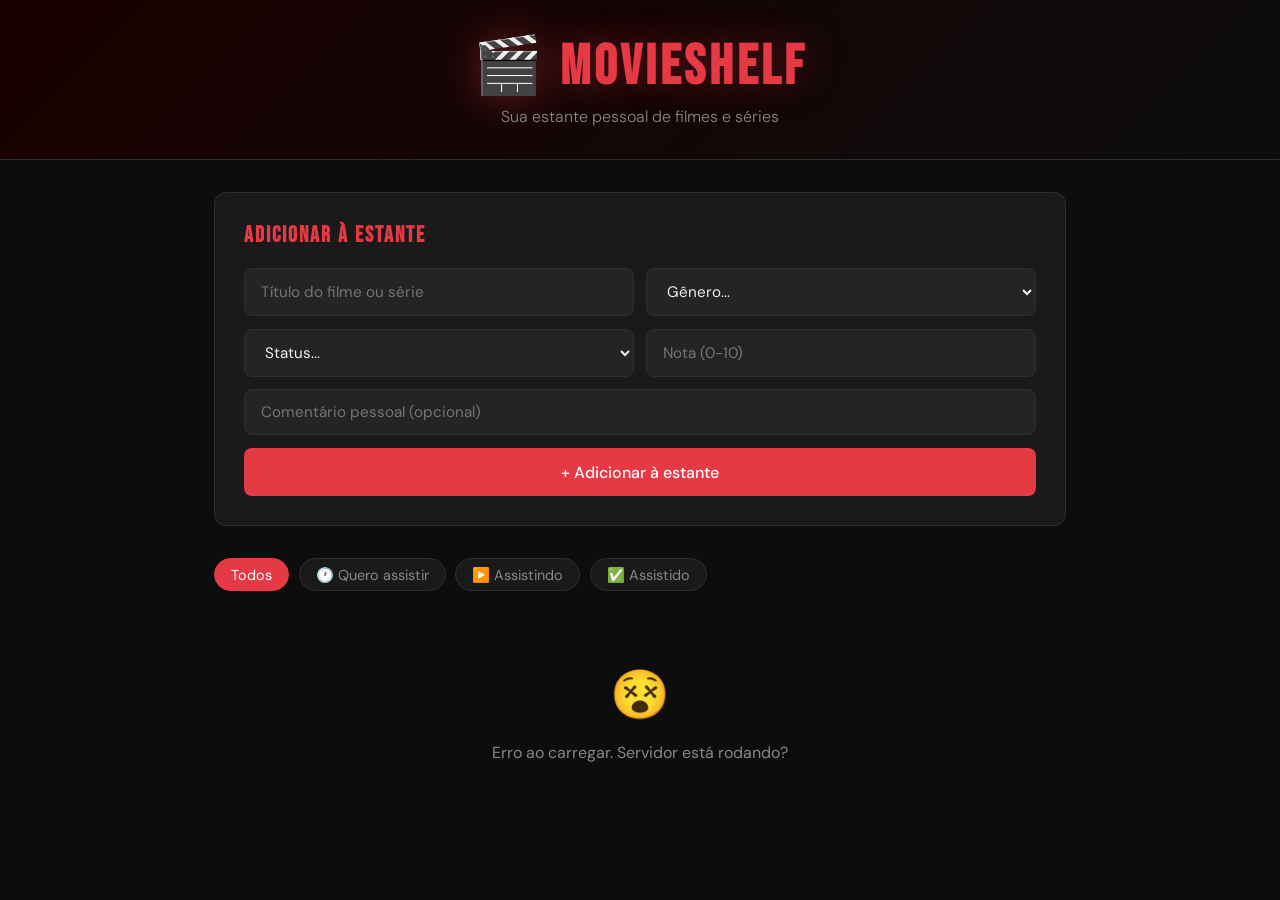
==== frontend/index.html @ 4b6a0308 "refactor: separa front-end e back-end" ====
<!DOCTYPE html>
<html lang="pt-BR">
<head>
    <meta charset="UTF-8">
    <meta name="viewport" content="width=device-width, initial-scale=1.0">
    <title>MovieShelf</title>
    <link rel="icon" href="/static/img/claquete.png" type="image/x-icon">
    <link rel="preconnect" href="https://fonts.googleapis.com">
    <link href="https://fonts.googleapis.com/css2?family=Bebas+Neue&family=DM+Sans:wght@300;400;500&display=swap" rel="stylesheet">
    <link rel="stylesheet" href="/static/style.css">
</head>
<body>

    <!-- CABEÇALHO -->
    <header>
        <div class="header-inner">
            <h1>🎬 MovieShelf</h1>
            <p>Sua estante pessoal de filmes e séries</p>
        </div>
    </header>

    <!-- CONTEÚDO PRINCIPAL -->
    <main>

        <!-- FORMULÁRIO DE ADICIONAR FILME -->
        <section class="form-section">
            <h2>Adicionar à estante</h2>
            <div class="form-grid">

                <input type="text" id="titulo" placeholder="Título do filme ou série" />

                <select id="genero">
                    <option value="">Gênero...</option>
                    <option>Ação</option>
                    <option>Comédia</option>
                    <option>Drama</option>
                    <option>Ficção Científica</option>
                    <option>Terror</option>
                    <option>Romance</option>
                    <option>Animação</option>
                    <option>Documentário</option>
                    <option>Thriller</option>
                </select>

                <select id="status">
                    <option value="">Status...</option>
                    <option>Quero assistir</option>
                    <option>Assistindo</option>
                    <option>Assistido</option>
                </select>

                <input type="number" id="nota" placeholder="Nota (0-10)" min="0" max="10" step="0.5" />

                <input type="text" id="comentario" placeholder="Comentário pessoal (opcional)" class="full-width" />

                <button onclick="adicionarFilme()" class="btn-add full-width">
                    + Adicionar à estante
                </button>
            </div>
        </section>

        <!-- FILTROS -->
        <section class="filter-section">
            <button class="filtro ativo" onclick="filtrar('Todos')">Todos</button>
            <button class="filtro" onclick="filtrar('Quero assistir')">🕐 Quero assistir</button>
            <button class="filtro" onclick="filtrar('Assistindo')">▶️ Assistindo</button>
            <button class="filtro" onclick="filtrar('Assistido')">✅ Assistido</button>
        </section>

        <!-- LISTA DE FILMES -->
        <section id="lista-filmes" class="lista-filmes">
            <!-- Os filmes vão aparecer aqui via JavaScript -->
            <div class="loading">Carregando sua estante...</div>
        </section>

    </main>

    <!-- MODAL DE EDIÇÃO -->
    <div id="modal" class="modal-overlay" style="display:none">
        <div class="modal-box">
            <h2>✏️ Editar filme</h2>

            <input type="hidden" id="edit-id" />
            <input type="text"   id="edit-titulo"     placeholder="Título" />
            <select id="edit-genero">
                <option>Ação</option><option>Comédia</option><option>Drama</option>
                <option>Ficção Científica</option><option>Terror</option>
                <option>Romance</option><option>Animação</option>
                <option>Documentário</option><option>Thriller</option>
            </select>
            <select id="edit-status">
                <option>Quero assistir</option>
                <option>Assistindo</option>
                <option>Assistido</option>
            </select>
            <input type="number" id="edit-nota"       placeholder="Nota (0-10)" min="0" max="10" step="0.5" />
            <input type="text"   id="edit-comentario" placeholder="Comentário" />

            <div class="modal-buttons">
                <button onclick="salvarEdicao()" class="btn-salvar">💾 Salvar</button>
                <button onclick="fecharModal()"  class="btn-cancelar">Cancelar</button>
            </div>
        </div>
    </div>

    <script src="/static/script.js"></script>
</body>
</html>
---- static/style.css ----
/* =============================================
   VARIÁVEIS DE COR — muda aqui, muda em tudo!
   ============================================= */
:root {
    --bg:        #0d0d0d;
    --surface:   #1a1a1a;
    --surface2:  #242424;
    --accent:    #e63946;
    --accent2:   #ff6b6b;
    --text:      #f0f0f0;
    --muted:     #888;
    --border:    #2e2e2e;
    --radius:    12px;
}

/* =============================================
   RESET E BASE
   ============================================= */
* { margin: 0; padding: 0; box-sizing: border-box; }

body {
    background: var(--bg);
    color: var(--text);
    font-family: 'DM Sans', sans-serif;
    min-height: 100vh;
}

/* =============================================
   HEADER
   ============================================= */
header {
    background: linear-gradient(135deg, #1a0000, #0d0d0d);
    border-bottom: 1px solid var(--border);
    padding: 2rem;
    text-align: center;
}

header h1 {
    font-family: 'Bebas Neue', cursive;
    font-size: 3.5rem;
    letter-spacing: 4px;
    color: var(--accent);
    text-shadow: 0 0 40px rgba(230, 57, 70, 0.4);
}

header p {
    color: var(--muted);
    margin-top: 0.3rem;
    font-weight: 300;
}

/* =============================================
   CONTEÚDO PRINCIPAL
   ============================================= */
main {
    max-width: 900px;
    margin: 0 auto;
    padding: 2rem 1.5rem;
}

/* =============================================
   FORMULÁRIO
   ============================================= */
.form-section {
    background: var(--surface);
    border: 1px solid var(--border);
    border-radius: var(--radius);
    padding: 1.8rem;
    margin-bottom: 2rem;
}

.form-section h2 {
    font-family: 'Bebas Neue', cursive;
    font-size: 1.4rem;
    letter-spacing: 2px;
    color: var(--accent);
    margin-bottom: 1.2rem;
}

.form-grid {
    display: grid;
    grid-template-columns: 1fr 1fr;
    gap: 0.8rem;
}

.full-width { grid-column: 1 / -1; }

input, select {
    background: var(--surface2);
    border: 1px solid var(--border);
    border-radius: 8px;
    color: var(--text);
    padding: 0.75rem 1rem;
    font-family: 'DM Sans', sans-serif;
    font-size: 0.95rem;
    width: 100%;
    transition: border-color 0.2s;
}

input:focus, select:focus {
    outline: none;
    border-color: var(--accent);
}

select option { background: var(--surface2); }

.btn-add {
    background: var(--accent);
    color: white;
    border: none;
    border-radius: 8px;
    padding: 0.85rem;
    font-family: 'DM Sans', sans-serif;
    font-size: 1rem;
    font-weight: 500;
    cursor: pointer;
    transition: background 0.2s, transform 0.1s;
}

.btn-add:hover    { background: var(--accent2); }
.btn-add:active   { transform: scale(0.98); }

/* =============================================
   FILTROS
   ============================================= */
.filter-section {
    display: flex;
    gap: 0.6rem;
    flex-wrap: wrap;
    margin-bottom: 1.5rem;
}

.filtro {
    background: var(--surface);
    border: 1px solid var(--border);
    border-radius: 20px;
    color: var(--muted);
    padding: 0.4rem 1rem;
    font-family: 'DM Sans', sans-serif;
    font-size: 0.9rem;
    cursor: pointer;
    transition: all 0.2s;
}

.filtro:hover  { border-color: var(--accent); color: var(--text); }
.filtro.ativo  { background: var(--accent); border-color: var(--accent); color: white; }

/* =============================================
   CARDS DE FILME
   ============================================= */
.lista-filmes {
    display: grid;
    grid-template-columns: repeat(auto-fill, minmax(260px, 1fr));
    gap: 1rem;
}

.card {
    background: var(--surface);
    border: 1px solid var(--border);
    border-radius: var(--radius);
    padding: 1.3rem;
    transition: transform 0.2s, border-color 0.2s;
    animation: fadeIn 0.3s ease;
}

@keyframes fadeIn {
    from { opacity: 0; transform: translateY(10px); }
    to   { opacity: 1; transform: translateY(0); }
}

.card:hover { transform: translateY(-3px); border-color: #444; }

.card-titulo {
    font-size: 1.1rem;
    font-weight: 500;
    margin-bottom: 0.5rem;
    white-space: nowrap;
    overflow: hidden;
    text-overflow: ellipsis;
}

.card-genero {
    color: var(--muted);
    font-size: 0.85rem;
    margin-bottom: 0.7rem;
}

.card-status {
    display: inline-block;
    padding: 0.25rem 0.7rem;
    border-radius: 20px;
    font-size: 0.8rem;
    font-weight: 500;
    margin-bottom: 0.7rem;
}

.status-assistido     { background: #1a3a1a; color: #4caf50; }
.status-assistindo    { background: #1a2a3a; color: #64b5f6; }
.status-quero         { background: #2a2a1a; color: #ffb74d; }

.card-nota {
    font-size: 1.1rem;
    font-weight: 500;
    color: var(--accent);
    margin-bottom: 0.5rem;
}

.card-comentario {
    color: var(--muted);
    font-size: 0.85rem;
    font-style: italic;
    margin-bottom: 1rem;
}

.card-actions { display: flex; gap: 0.5rem; }

.btn-editar, .btn-deletar {
    flex: 1;
    padding: 0.45rem;
    border: none;
    border-radius: 6px;
    cursor: pointer;
    font-size: 0.85rem;
    font-family: 'DM Sans', sans-serif;
    transition: opacity 0.2s;
}

.btn-editar  { background: #2a2a3a; color: #64b5f6; }
.btn-deletar { background: #2a1a1a; color: #ef5350; }
.btn-editar:hover, .btn-deletar:hover { opacity: 0.8; }

/* =============================================
   EMPTY STATE
   ============================================= */
.empty {
    grid-column: 1 / -1;
    text-align: center;
    padding: 3rem;
    color: var(--muted);
}

.empty span { font-size: 3rem; display: block; margin-bottom: 1rem; }

/* =============================================
   MODAL DE EDIÇÃO
   ============================================= */
.modal-overlay {
    position: fixed;
    inset: 0;
    background: rgba(0,0,0,0.7);
    backdrop-filter: blur(4px);
    display: flex;
    align-items: center;
    justify-content: center;
    z-index: 100;
}

.modal-box {
    background: var(--surface);
    border: 1px solid var(--border);
    border-radius: var(--radius);
    padding: 2rem;
    width: 100%;
    max-width: 460px;
    display: flex;
    flex-direction: column;
    gap: 0.8rem;
}

.modal-box h2 {
    font-family: 'Bebas Neue', cursive;
    font-size: 1.4rem;
    letter-spacing: 2px;
    color: var(--accent);
    margin-bottom: 0.5rem;
}

.modal-buttons { display: flex; gap: 0.8rem; margin-top: 0.5rem; }

.btn-salvar {
    flex: 1; background: var(--accent); color: white;
    border: none; border-radius: 8px; padding: 0.8rem;
    font-family: 'DM Sans', sans-serif; font-size: 1rem;
    cursor: pointer; transition: background 0.2s;
}
.btn-salvar:hover { background: var(--accent2); }

.btn-cancelar {
    flex: 1; background: var(--surface2); color: var(--muted);
    border: 1px solid var(--border); border-radius: 8px; padding: 0.8rem;
    font-family: 'DM Sans', sans-serif; font-size: 1rem;
    cursor: pointer;
}

.loading { text-align: center; color: var(--muted); padding: 2rem; }
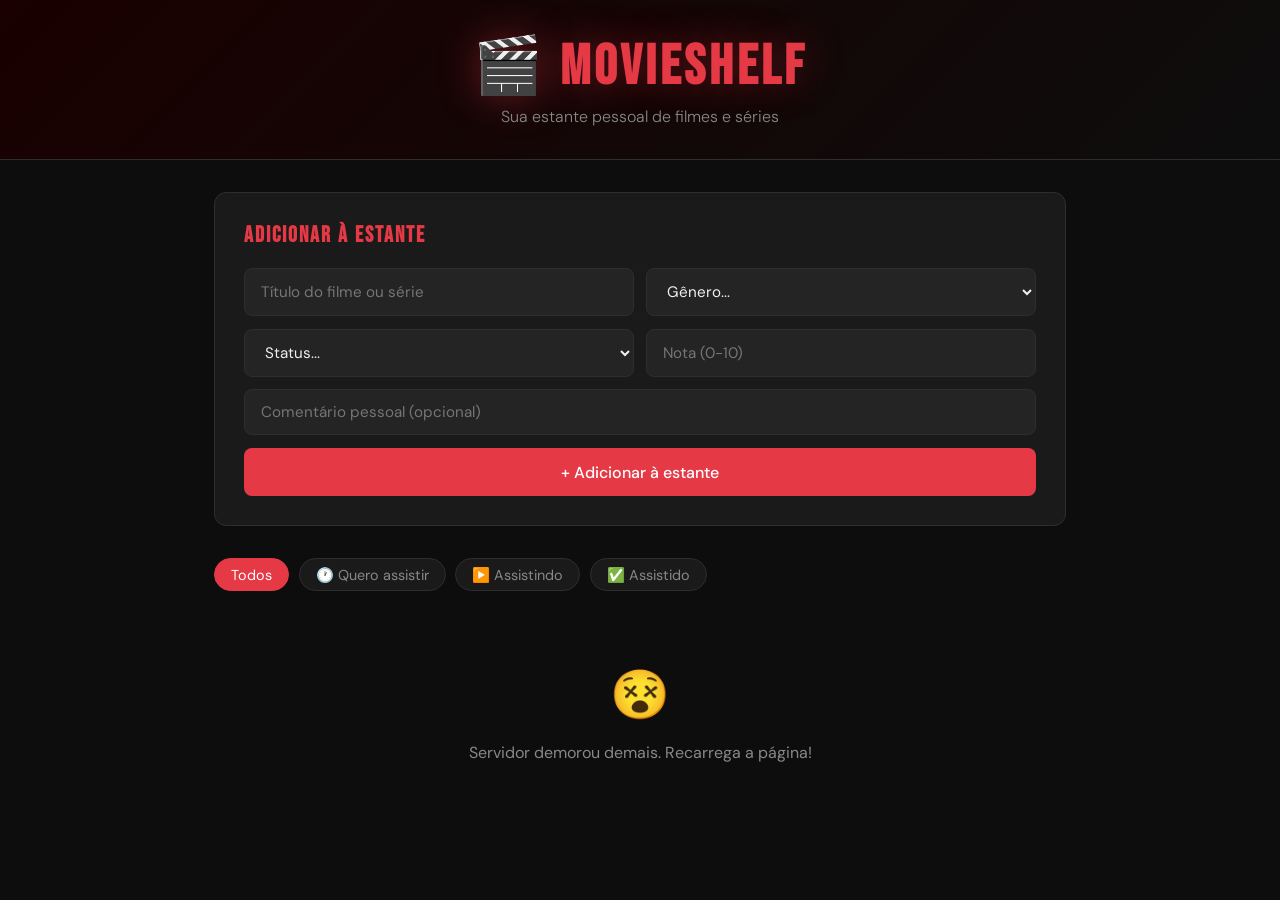
==== commit e0af1ec4: "Ajustes" ====
--- a/frontend/index.html
+++ b/frontend/index.html
@@ -4,10 +4,10 @@
     <meta charset="UTF-8">
     <meta name="viewport" content="width=device-width, initial-scale=1.0">
     <title>MovieShelf</title>
-    <link rel="icon" href="/static/img/claquete.png" type="image/x-icon">
+    <link rel="icon" href="img/claquete.png" type="image/x-icon">
     <link rel="preconnect" href="https://fonts.googleapis.com">
     <link href="https://fonts.googleapis.com/css2?family=Bebas+Neue&family=DM+Sans:wght@300;400;500&display=swap" rel="stylesheet">
-    <link rel="stylesheet" href="/static/style.css">
+    <link rel="stylesheet" href="static/style.css">
 </head>
 <body>
 
@@ -103,6 +103,6 @@
         </div>
     </div>
 
-    <script src="/static/script.js"></script>
+    <script src="static/script.js"></script>
 </body>
 </html>
--- a/frontend/static/style.css
+++ b/frontend/static/style.css
@@ -0,0 +1,295 @@
+/* =============================================
+   VARIÁVEIS DE COR — muda aqui, muda em tudo!
+   ============================================= */
+:root {
+    --bg:        #0d0d0d;
+    --surface:   #1a1a1a;
+    --surface2:  #242424;
+    --accent:    #e63946;
+    --accent2:   #ff6b6b;
+    --text:      #f0f0f0;
+    --muted:     #888;
+    --border:    #2e2e2e;
+    --radius:    12px;
+}
+
+/* =============================================
+   RESET E BASE
+   ============================================= */
+* { margin: 0; padding: 0; box-sizing: border-box; }
+
+body {
+    background: var(--bg);
+    color: var(--text);
+    font-family: 'DM Sans', sans-serif;
+    min-height: 100vh;
+}
+
+/* =============================================
+   HEADER
+   ============================================= */
+header {
+    background: linear-gradient(135deg, #1a0000, #0d0d0d);
+    border-bottom: 1px solid var(--border);
+    padding: 2rem;
+    text-align: center;
+}
+
+header h1 {
+    font-family: 'Bebas Neue', cursive;
+    font-size: 3.5rem;
+    letter-spacing: 4px;
+    color: var(--accent);
+    text-shadow: 0 0 40px rgba(230, 57, 70, 0.4);
+}
+
+header p {
+    color: var(--muted);
+    margin-top: 0.3rem;
+    font-weight: 300;
+}
+
+/* =============================================
+   CONTEÚDO PRINCIPAL
+   ============================================= */
+main {
+    max-width: 900px;
+    margin: 0 auto;
+    padding: 2rem 1.5rem;
+}
+
+/* =============================================
+   FORMULÁRIO
+   ============================================= */
+.form-section {
+    background: var(--surface);
+    border: 1px solid var(--border);
+    border-radius: var(--radius);
+    padding: 1.8rem;
+    margin-bottom: 2rem;
+}
+
+.form-section h2 {
+    font-family: 'Bebas Neue', cursive;
+    font-size: 1.4rem;
+    letter-spacing: 2px;
+    color: var(--accent);
+    margin-bottom: 1.2rem;
+}
+
+.form-grid {
+    display: grid;
+    grid-template-columns: 1fr 1fr;
+    gap: 0.8rem;
+}
+
+.full-width { grid-column: 1 / -1; }
+
+input, select {
+    background: var(--surface2);
+    border: 1px solid var(--border);
+    border-radius: 8px;
+    color: var(--text);
+    padding: 0.75rem 1rem;
+    font-family: 'DM Sans', sans-serif;
+    font-size: 0.95rem;
+    width: 100%;
+    transition: border-color 0.2s;
+}
+
+input:focus, select:focus {
+    outline: none;
+    border-color: var(--accent);
+}
+
+select option { background: var(--surface2); }
+
+.btn-add {
+    background: var(--accent);
+    color: white;
+    border: none;
+    border-radius: 8px;
+    padding: 0.85rem;
+    font-family: 'DM Sans', sans-serif;
+    font-size: 1rem;
+    font-weight: 500;
+    cursor: pointer;
+    transition: background 0.2s, transform 0.1s;
+}
+
+.btn-add:hover    { background: var(--accent2); }
+.btn-add:active   { transform: scale(0.98); }
+
+/* =============================================
+   FILTROS
+   ============================================= */
+.filter-section {
+    display: flex;
+    gap: 0.6rem;
+    flex-wrap: wrap;
+    margin-bottom: 1.5rem;
+}
+
+.filtro {
+    background: var(--surface);
+    border: 1px solid var(--border);
+    border-radius: 20px;
+    color: var(--muted);
+    padding: 0.4rem 1rem;
+    font-family: 'DM Sans', sans-serif;
+    font-size: 0.9rem;
+    cursor: pointer;
+    transition: all 0.2s;
+}
+
+.filtro:hover  { border-color: var(--accent); color: var(--text); }
+.filtro.ativo  { background: var(--accent); border-color: var(--accent); color: white; }
+
+/* =============================================
+   CARDS DE FILME
+   ============================================= */
+.lista-filmes {
+    display: grid;
+    grid-template-columns: repeat(auto-fill, minmax(260px, 1fr));
+    gap: 1rem;
+}
+
+.card {
+    background: var(--surface);
+    border: 1px solid var(--border);
+    border-radius: var(--radius);
+    padding: 1.3rem;
+    transition: transform 0.2s, border-color 0.2s;
+    animation: fadeIn 0.3s ease;
+}
+
+@keyframes fadeIn {
+    from { opacity: 0; transform: translateY(10px); }
+    to   { opacity: 1; transform: translateY(0); }
+}
+
+.card:hover { transform: translateY(-3px); border-color: #444; }
+
+.card-titulo {
+    font-size: 1.1rem;
+    font-weight: 500;
+    margin-bottom: 0.5rem;
+    white-space: nowrap;
+    overflow: hidden;
+    text-overflow: ellipsis;
+}
+
+.card-genero {
+    color: var(--muted);
+    font-size: 0.85rem;
+    margin-bottom: 0.7rem;
+}
+
+.card-status {
+    display: inline-block;
+    padding: 0.25rem 0.7rem;
+    border-radius: 20px;
+    font-size: 0.8rem;
+    font-weight: 500;
+    margin-bottom: 0.7rem;
+}
+
+.status-assistido     { background: #1a3a1a; color: #4caf50; }
+.status-assistindo    { background: #1a2a3a; color: #64b5f6; }
+.status-quero         { background: #2a2a1a; color: #ffb74d; }
+
+.card-nota {
+    font-size: 1.1rem;
+    font-weight: 500;
+    color: var(--accent);
+    margin-bottom: 0.5rem;
+}
+
+.card-comentario {
+    color: var(--muted);
+    font-size: 0.85rem;
+    font-style: italic;
+    margin-bottom: 1rem;
+}
+
+.card-actions { display: flex; gap: 0.5rem; }
+
+.btn-editar, .btn-deletar {
+    flex: 1;
+    padding: 0.45rem;
+    border: none;
+    border-radius: 6px;
+    cursor: pointer;
+    font-size: 0.85rem;
+    font-family: 'DM Sans', sans-serif;
+    transition: opacity 0.2s;
+}
+
+.btn-editar  { background: #2a2a3a; color: #64b5f6; }
+.btn-deletar { background: #2a1a1a; color: #ef5350; }
+.btn-editar:hover, .btn-deletar:hover { opacity: 0.8; }
+
+/* =============================================
+   EMPTY STATE
+   ============================================= */
+.empty {
+    grid-column: 1 / -1;
+    text-align: center;
+    padding: 3rem;
+    color: var(--muted);
+}
+
+.empty span { font-size: 3rem; display: block; margin-bottom: 1rem; }
+
+/* =============================================
+   MODAL DE EDIÇÃO
+   ============================================= */
+.modal-overlay {
+    position: fixed;
+    inset: 0;
+    background: rgba(0,0,0,0.7);
+    backdrop-filter: blur(4px);
+    display: flex;
+    align-items: center;
+    justify-content: center;
+    z-index: 100;
+}
+
+.modal-box {
+    background: var(--surface);
+    border: 1px solid var(--border);
+    border-radius: var(--radius);
+    padding: 2rem;
+    width: 100%;
+    max-width: 460px;
+    display: flex;
+    flex-direction: column;
+    gap: 0.8rem;
+}
+
+.modal-box h2 {
+    font-family: 'Bebas Neue', cursive;
+    font-size: 1.4rem;
+    letter-spacing: 2px;
+    color: var(--accent);
+    margin-bottom: 0.5rem;
+}
+
+.modal-buttons { display: flex; gap: 0.8rem; margin-top: 0.5rem; }
+
+.btn-salvar {
+    flex: 1; background: var(--accent); color: white;
+    border: none; border-radius: 8px; padding: 0.8rem;
+    font-family: 'DM Sans', sans-serif; font-size: 1rem;
+    cursor: pointer; transition: background 0.2s;
+}
+.btn-salvar:hover { background: var(--accent2); }
+
+.btn-cancelar {
+    flex: 1; background: var(--surface2); color: var(--muted);
+    border: 1px solid var(--border); border-radius: 8px; padding: 0.8rem;
+    font-family: 'DM Sans', sans-serif; font-size: 1rem;
+    cursor: pointer;
+}
+
+.loading { text-align: center; color: var(--muted); padding: 2rem; }
